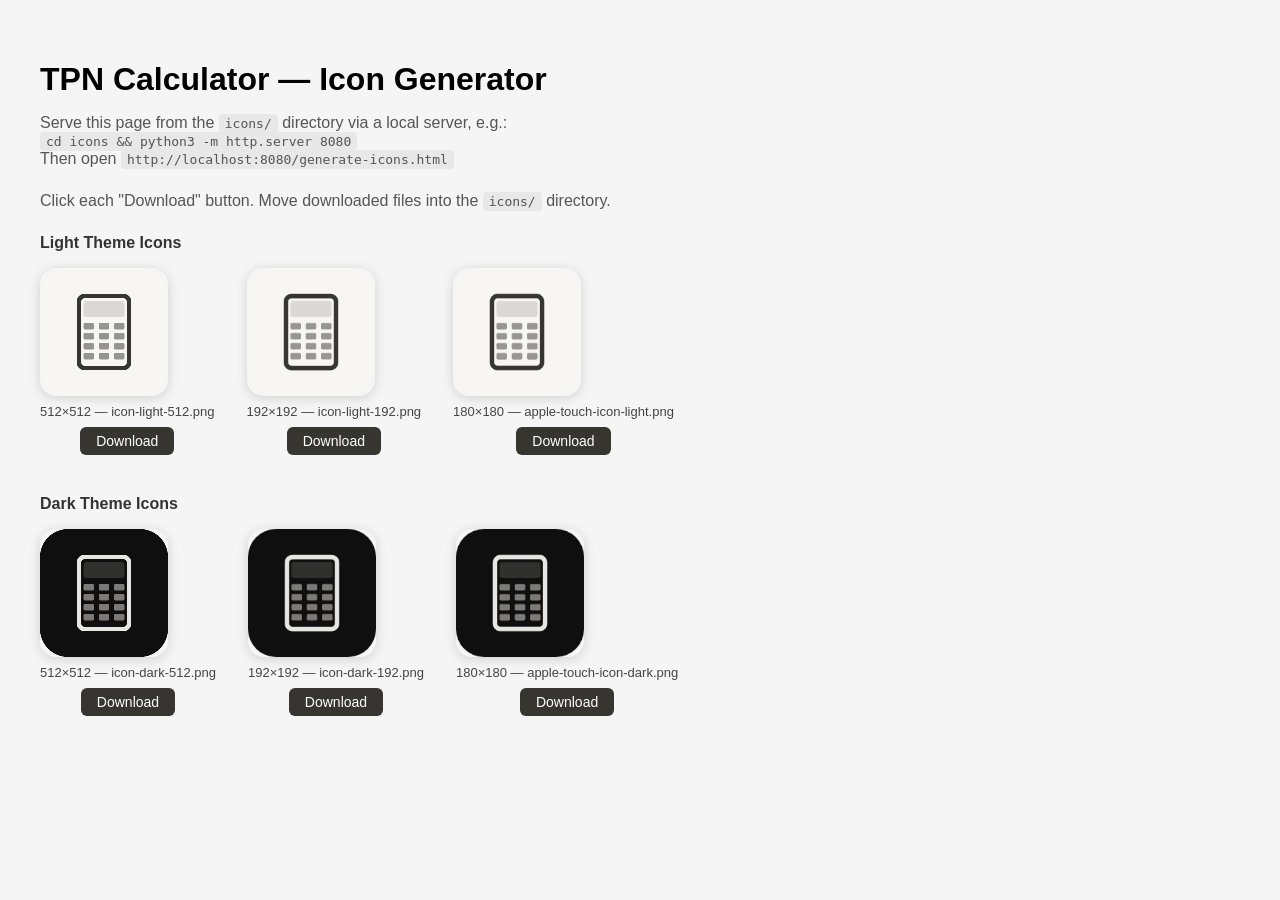
==== icons/generate-icons.html @ c95307b7 "App Logo & PWA Icons" ====
<!doctype html>
<html lang="en">
<head>
  <meta charset="UTF-8" />
  <title>Generate TPN Calculator Icons</title>
  <style>
    body { font-family: sans-serif; padding: 32px; background: #f5f5f5; }
    h1 { margin-bottom: 8px; }
    p.subtitle { color: #555; margin-bottom: 24px; }
    .section { margin-bottom: 40px; }
    .section h2 { margin-bottom: 16px; font-size: 16px; color: #333; }
    .icon-row { display: flex; gap: 32px; flex-wrap: wrap; align-items: flex-end; }
    .icon-card { text-align: center; }
    .icon-card canvas { display: block; border-radius: 16px; box-shadow: 0 2px 12px rgba(0,0,0,.15); }
    .icon-card p { font-size: 13px; color: #444; margin: 8px 0 4px; }
    button { margin-top: 4px; padding: 6px 16px; cursor: pointer;
             background: #37352f; color: white; border: none;
             border-radius: 6px; font-size: 14px; }
    button:hover { background: #2c2a26; }
    #status { margin-top: 16px; color: #37352f; font-weight: 500; font-size: 14px; }
    code { background: #e8e8e8; padding: 2px 6px; border-radius: 4px; font-size: 13px; }
  </style>
</head>
<body>
  <h1>TPN Calculator — Icon Generator</h1>
  <p class="subtitle">
    Serve this page from the <code>icons/</code> directory via a local server, e.g.:<br>
    <code>cd icons &amp;&amp; python3 -m http.server 8080</code><br>
    Then open <code>http://localhost:8080/generate-icons.html</code>
  </p>
  <p class="subtitle">
    Click each "Download" button. Move downloaded files into the <code>icons/</code> directory.
  </p>

  <div class="section">
    <h2>Light Theme Icons</h2>
    <div class="icon-row" id="lightRow"></div>
  </div>

  <div class="section">
    <h2>Dark Theme Icons</h2>
    <div class="icon-row" id="darkRow"></div>
  </div>

  <p id="status"></p>

  <script>
    const LIGHT_SVG = 'icon-light.svg';
    const DARK_SVG = 'icon-dark.svg';

    const LIGHT_SIZES = [
      { size: 512, filename: 'icon-light-512.png' },
      { size: 192, filename: 'icon-light-192.png' },
      { size: 180, filename: 'apple-touch-icon-light.png' },
    ];

    const DARK_SIZES = [
      { size: 512, filename: 'icon-dark-512.png' },
      { size: 192, filename: 'icon-dark-192.png' },
      { size: 180, filename: 'apple-touch-icon-dark.png' },
    ];

    function drawSvgToCanvas(svgUrl, size, callback) {
      const img = new Image();
      img.onload = () => {
        const canvas = document.createElement('canvas');
        canvas.width = size;
        canvas.height = size;
        const ctx = canvas.getContext('2d');
        ctx.drawImage(img, 0, 0, size, size);
        callback(canvas);
      };
      img.onerror = () => {
        document.getElementById('status').textContent =
          'Error loading ' + svgUrl + '. Make sure you\'re serving from a local server.';
      };
      img.src = svgUrl + '?t=' + Date.now();
    }

    function download(canvas, filename) {
      const a = document.createElement('a');
      a.download = filename;
      a.href = canvas.toDataURL('image/png');
      a.click();
    }

    function buildRow(containerId, svgUrl, sizes) {
      const container = document.getElementById(containerId);
      sizes.forEach(({ size, filename }) => {
        const card = document.createElement('div');
        card.className = 'icon-card';

        const previewCanvas = document.createElement('canvas');
        previewCanvas.width = size;
        previewCanvas.height = size;
        const displaySize = Math.min(size, 128);
        previewCanvas.style.width = displaySize + 'px';
        previewCanvas.style.height = displaySize + 'px';

        const label = document.createElement('p');
        label.textContent = size + '×' + size + ' — ' + filename;

        const btn = document.createElement('button');
        btn.textContent = 'Download';
        btn.onclick = () => {
          drawSvgToCanvas(svgUrl, size, (c) => {
            const ctx = previewCanvas.getContext('2d');
            ctx.clearRect(0, 0, size, size);
            ctx.drawImage(c, 0, 0);
            download(c, filename);
            document.getElementById('status').textContent = 'Downloaded ' + filename;
          });
        };

        card.appendChild(previewCanvas);
        card.appendChild(label);
        card.appendChild(btn);
        container.appendChild(card);

        drawSvgToCanvas(svgUrl, size, (c) => {
          const ctx = previewCanvas.getContext('2d');
          ctx.drawImage(c, 0, 0);
        });
      });
    }

    buildRow('lightRow', LIGHT_SVG, LIGHT_SIZES);
    buildRow('darkRow', DARK_SVG, DARK_SIZES);
  </script>
</body>
</html>
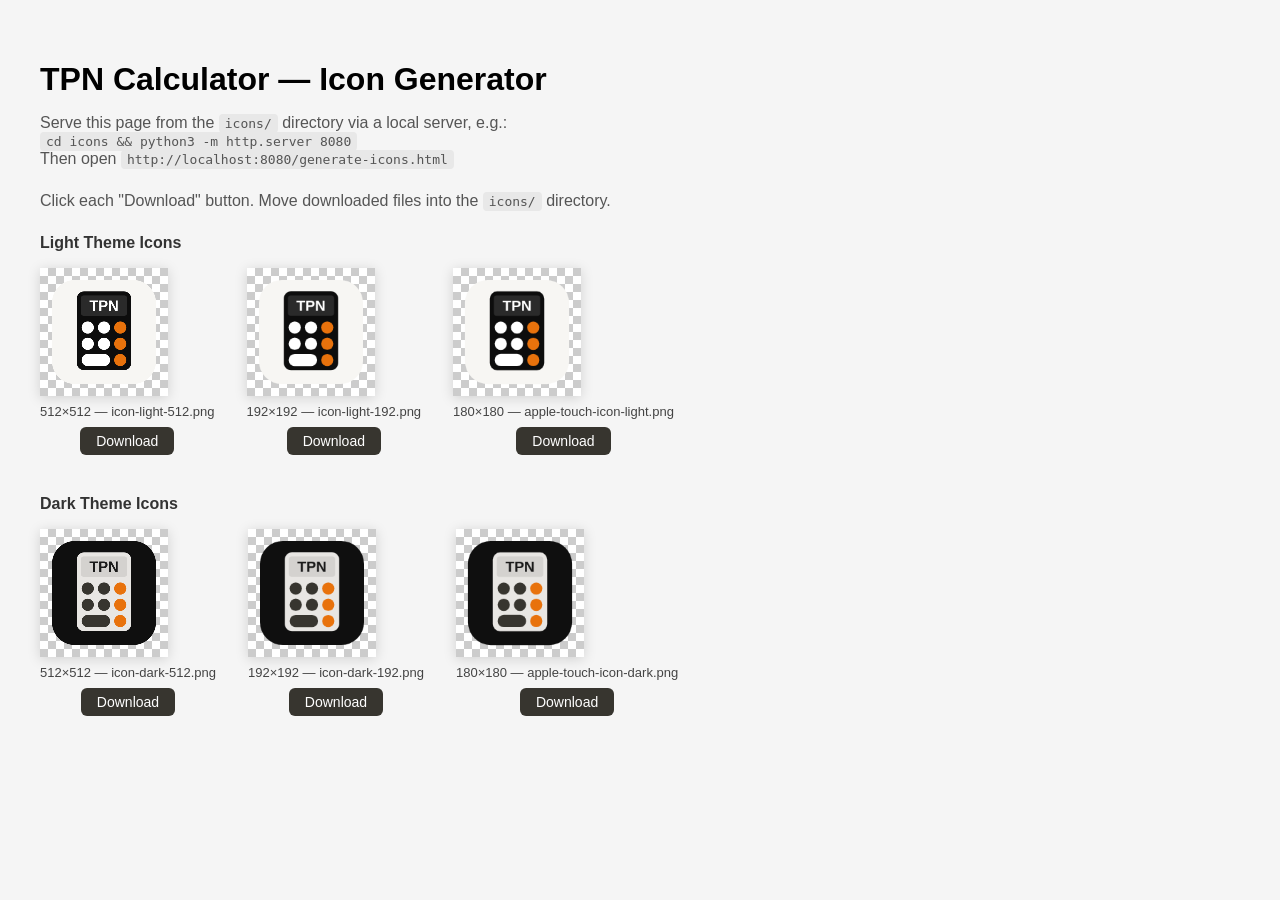
==== commit 3567ded1: "Add padding to logo" ====
--- a/icons/generate-icons.html
+++ b/icons/generate-icons.html
@@ -11,7 +11,18 @@
     .section h2 { margin-bottom: 16px; font-size: 16px; color: #333; }
     .icon-row { display: flex; gap: 32px; flex-wrap: wrap; align-items: flex-end; }
     .icon-card { text-align: center; }
-    .icon-card canvas { display: block; border-radius: 16px; box-shadow: 0 2px 12px rgba(0,0,0,.15); }
+    .icon-card canvas {
+      display: block;
+      box-shadow: 0 2px 12px rgba(0,0,0,.15);
+      background-color: #ffffff;
+      background-image:
+        linear-gradient(45deg, #cccccc 25%, transparent 25%),
+        linear-gradient(-45deg, #cccccc 25%, transparent 25%),
+        linear-gradient(45deg, transparent 75%, #cccccc 75%),
+        linear-gradient(-45deg, transparent 75%, #cccccc 75%);
+      background-size: 16px 16px;
+      background-position: 0 0, 0 8px, 8px -8px, -8px 0px;
+    }
     .icon-card p { font-size: 13px; color: #444; margin: 8px 0 4px; }
     button { margin-top: 4px; padding: 6px 16px; cursor: pointer;
              background: #37352f; color: white; border: none;
